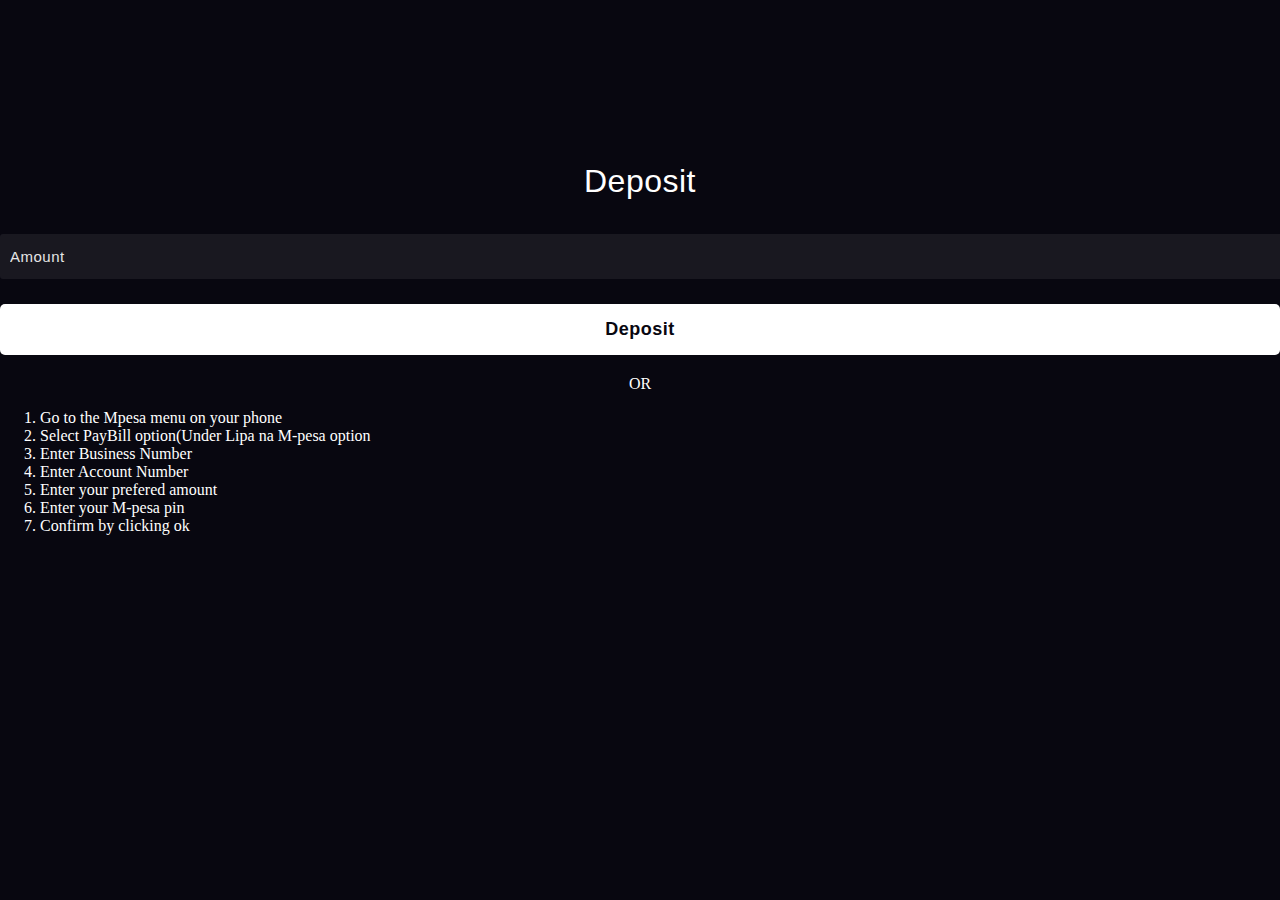
==== deposit.html @ e86fb1a7 "Initial Update" ====
<!doctype html>
<html lang="en">
  <head>
    <!-- Required meta tags -->
    <meta charset="utf-8">
    <meta name="viewport" content="width=device-width, initial-scale=1, shrink-to-fit=no">

    <!-- Bootstrap CSS -->
    <link rel="stylesheet" href="https://cdn.jsdelivr.net/npm/bootstrap@4.6.1/dist/css/bootstrap.min.css" integrity="sha384-zCbKRCUGaJDkqS1kPbPd7TveP5iyJE0EjAuZQTgFLD2ylzuqKfdKlfG/eSrtxUkn" crossorigin="anonymous">

    <title>Deposit</title>
    <link rel="stylesheet" href="styles/style.css">
  </head>
  <body>
    
    <section class="deposit">
        <div class="container">
            <div class="row justify-content-center">
                <div class="col-md-6">
                    <form method="post">
                        <h3>Deposit</h3>

                        <input type="number" placeholder="Amount" required>

                        <button type="submit">Deposit</button>
                    </form>
                    <center>
                        <span>OR</span>
                    </center>
                    <div class="mpesa">
                        <ol>
                            <li>Go to the Mpesa menu on your phone</li>
                            <li>Select PayBill option(Under Lipa na M-pesa option</li>
                            <li>Enter Business Number</li>
                            <li>Enter Account Number</li>
                            <li>Enter your prefered amount</li>
                            <li>Enter your M-pesa pin</li>
                            <li>Confirm by clicking ok</li>
                        </ol>
                    </div>
                </div>
            </div>
        </div>
    <section>

    <!-- Optional JavaScript; choose one of the two! -->

    <!-- Option 1: jQuery and Bootstrap Bundle (includes Popper) -->
    <script src="https://cdn.jsdelivr.net/npm/jquery@3.5.1/dist/jquery.slim.min.js" integrity="sha384-DfXdz2htPH0lsSSs5nCTpuj/zy4C+OGpamoFVy38MVBnE+IbbVYUew+OrCXaRkfj" crossorigin="anonymous"></script>
    <script src="https://cdn.jsdelivr.net/npm/bootstrap@4.6.1/dist/js/bootstrap.bundle.min.js" integrity="sha384-fQybjgWLrvvRgtW6bFlB7jaZrFsaBXjsOMm/tB9LTS58ONXgqbR9W8oWht/amnpF" crossorigin="anonymous"></script>

    <!-- Option 2: Separate Popper and Bootstrap JS -->
    <!--
    <script src="https://cdn.jsdelivr.net/npm/jquery@3.5.1/dist/jquery.slim.min.js" integrity="sha384-DfXdz2htPH0lsSSs5nCTpuj/zy4C+OGpamoFVy38MVBnE+IbbVYUew+OrCXaRkfj" crossorigin="anonymous"></script>
    <script src="https://cdn.jsdelivr.net/npm/popper.js@1.16.1/dist/umd/popper.min.js" integrity="sha384-9/reFTGAW83EW2RDu2S0VKaIzap3H66lZH81PoYlFhbGU+6BZp6G7niu735Sk7lN" crossorigin="anonymous"></script>
    <script src="https://cdn.jsdelivr.net/npm/bootstrap@4.6.1/dist/js/bootstrap.min.js" integrity="sha384-VHvPCCyXqtD5DqJeNxl2dtTyhF78xXNXdkwX1CZeRusQfRKp+tA7hAShOK/B/fQ2" crossorigin="anonymous"></script>
    -->
  </body>
</html>
---- styles/style.css ----
/* *,
*:before,
*:after{
    padding: 0;
    margin: 0;
    box-sizing: border-box;
} */
body{
    margin: 0;
    padding: 0;
    background-color: #080710;
    /* background-image: url('../coin.jpg'); */
}

/* .background{
    width: 430px;
    height: 520px;
    position: absolute;
    transform: translate(-50%,-50%);
    left: 50%;
    top: 50%;
} */

.login{
    margin-top: 350px;
}

.login form{
    height: 400px;
    width: 400px;
    background-color: rgba(255,255,255,0.13);
    position: absolute;
    transform: translate(-50%,-50%);
    top: 50%;
    left: 50%;
    border-radius: 10px;
    backdrop-filter: blur(10px);
    border: 2px solid rgba(255,255,255,0.1);
    box-shadow: 0 0 40px rgba(8,7,16,0.6);
    padding: 70px 35px;
}

.login a{
    color: #ffffff;
    text-decoration: underline;
}

.register{
    margin-top: 370px;
}

.register form{
    height: 570px;
    width: 400px;
    background-color: rgba(255,255,255,0.13);
    position: absolute;
    transform: translate(-50%,-50%);
    top: 50%;
    left: 50%;
    border-radius: 10px;
    backdrop-filter: blur(10px);
    border: 2px solid rgba(255,255,255,0.1);
    box-shadow: 0 0 40px rgba(8,7,16,0.6);
    padding: 45px 25px;
}

.deposit{
    margin-top: 160px;
}

.deposit span{
    color: #ffffff;
    text-align: center;
}

.deposit .mpesa{
    color: #ffffff;
    margin-top: 15px;
}

form *{
    font-family: 'Poppins',sans-serif;
    color: #ffffff;
    letter-spacing: 0.5px;
    outline: none;
    border: none;
}

form h3{
    font-size: 32px;
    font-weight: 500;
    line-height: 42px;
    text-align: center;
}

label{
    display: block;
    margin-top: 20px;
    font-size: 16px;
    font-weight: 500;
}
input{
    display: block;
    height: 45px;
    width: 100%;
    background-color: rgba(255,255,255,0.07);
    border-radius: 3px;
    padding: 0 10px;
    margin-top: 20px;
    font-size: 14px;
    font-weight: 300;
}
::placeholder{
    color: #e5e5e5;
    font-size: 15px;
}
button{
    margin-top: 25px;
    margin-bottom: 20px;
    width: 100%;
    background-color: #ffffff;
    color: #080710;
    padding: 15px 0;
    font-size: 18px;
    font-weight: 600;
    border-radius: 5px;
    cursor: pointer;
}

/*................... Media Queires ...................*/

/*....................... Phone ..............*/

@media only screen and (max-width: 600px) {
    .login {
        margin-top: 320px;
    }
    
    .login form {
        height: 400px;
        width: 350px;
    }

    .register {
        margin-top: 360px;
    }

    .register form {
        height: 570px;
        width: 350px;
    }
}
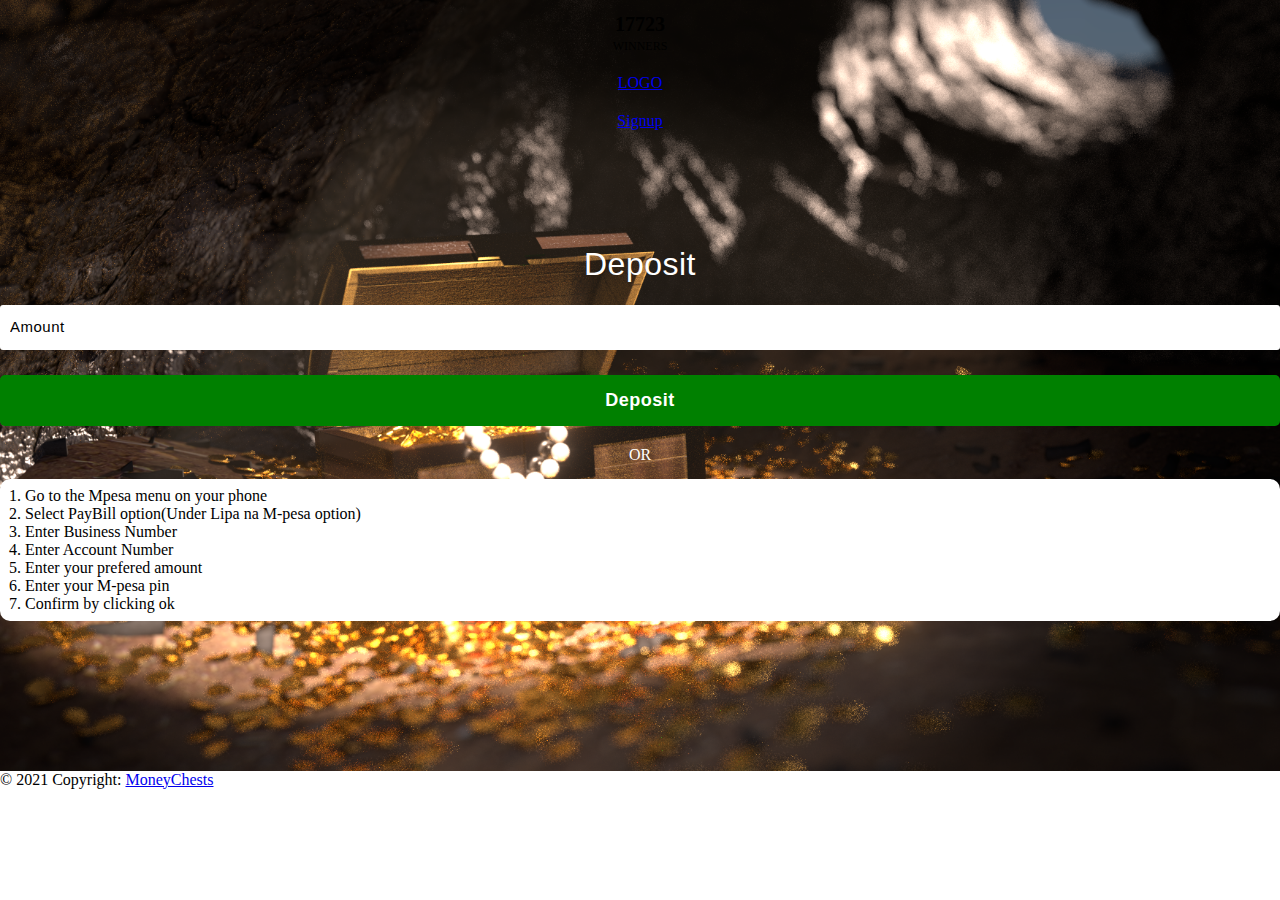
==== commit 909ca890: "Intial update" ====
--- a/deposit.html
+++ b/deposit.html
@@ -11,8 +11,23 @@
     <title>Deposit</title>
     <link rel="stylesheet" href="styles/style.css">
   </head>
+
+    <nav class="navbar navbar-expand-lg navbar-light bg-light">
+        <div class="row cstm-nav">
+        <div class="col-4">
+            <span class="winners">17723</span><br>
+            <span class="winners-hlpr-txt">WINNERS</span>
+        </div>
+        <div class="col-4">
+            <p class="pt-10pc"><a href="index.html">LOGO</a></p>
+        </div>
+        <div class="col-4">
+            <p class="pt-10pc"><a href="register.html"><i class="fa fa-user-circle"></i> Signup</a></p>
+        </div>
+        </div>
+    </nav>
+
   <body>
-    
     <section class="deposit">
         <div class="container">
             <div class="row justify-content-center">
@@ -30,7 +45,7 @@
                     <div class="mpesa">
                         <ol>
                             <li>Go to the Mpesa menu on your phone</li>
-                            <li>Select PayBill option(Under Lipa na M-pesa option</li>
+                            <li>Select PayBill option(Under Lipa na M-pesa option)</li>
                             <li>Enter Business Number</li>
                             <li>Enter Account Number</li>
                             <li>Enter your prefered amount</li>
@@ -41,7 +56,7 @@
                 </div>
             </div>
         </div>
-    <section>
+    </section>
 
     <!-- Optional JavaScript; choose one of the two! -->
 
@@ -56,4 +71,16 @@
     <script src="https://cdn.jsdelivr.net/npm/bootstrap@4.6.1/dist/js/bootstrap.min.js" integrity="sha384-VHvPCCyXqtD5DqJeNxl2dtTyhF78xXNXdkwX1CZeRusQfRKp+tA7hAShOK/B/fQ2" crossorigin="anonymous"></script>
     -->
   </body>
+
+  <!-- Footer -->
+    <footer class="page-footer font-small blue pt-4">
+  
+    <!-- Copyright -->
+    <div class="footer-copyright text-center py-3">© 2021 Copyright:
+      <a href="https://mdbootstrap.com/"> MoneyChests</a>
+    </div>
+    <!-- Copyright -->
+  
+    </footer>
+  <!-- Footer -->
 </html>--- a/styles/style.css
+++ b/styles/style.css
@@ -1,38 +1,41 @@
-/* *,
+*,
 *:before,
 *:after{
     padding: 0;
     margin: 0;
     box-sizing: border-box;
-} */
+}
+
 body{
     margin: 0;
     padding: 0;
-    background-color: #080710;
-    /* background-image: url('../coin.jpg'); */
-}
-
-/* .background{
+    background-image: url(../img/bg-8.png);
+    background-repeat: no-repeat;
+    background-size: cover;
+}
+
+.navbar-toggler {
+    position: fixed;
+}
+
+.navbar {
+    padding: 1% 30% 1% 30%;
+}
+
+.background{
     width: 430px;
     height: 520px;
     position: absolute;
     transform: translate(-50%,-50%);
     left: 50%;
     top: 50%;
-} */
-
-.login{
-    margin-top: 350px;
 }
 
 .login form{
     height: 400px;
     width: 400px;
     background-color: rgba(255,255,255,0.13);
-    position: absolute;
-    transform: translate(-50%,-50%);
-    top: 50%;
-    left: 50%;
+    margin: 5% auto 10% auto;
     border-radius: 10px;
     backdrop-filter: blur(10px);
     border: 2px solid rgba(255,255,255,0.1);
@@ -45,27 +48,36 @@
     text-decoration: underline;
 }
 
-.register{
-    margin-top: 370px;
-}
-
 .register form{
-    height: 570px;
+    height: 550px;
     width: 400px;
     background-color: rgba(255,255,255,0.13);
-    position: absolute;
-    transform: translate(-50%,-50%);
-    top: 50%;
-    left: 50%;
+    margin: 5% auto 10% auto;
     border-radius: 10px;
     backdrop-filter: blur(10px);
     border: 2px solid rgba(255,255,255,0.1);
     box-shadow: 0 0 40px rgba(8,7,16,0.6);
     padding: 45px 25px;
+    
 }
 
 .deposit{
-    margin-top: 160px;
+    margin-top: 100px;
+    margin-bottom: 150px;
+}
+
+.deposit input{
+    background: #ffffff !important;
+    color: #000000 !important;
+}
+
+.deposit ::placeholder{
+    color: #000000;
+}
+
+.deposit button{
+    background: green;
+    color: #ffffff;
 }
 
 .deposit span{
@@ -74,7 +86,10 @@
 }
 
 .deposit .mpesa{
-    color: #ffffff;
+    background: #ffffff;
+    padding: 8px 25px;
+    border-radius: 10px;
+    color: #000000;
     margin-top: 15px;
 }
 
@@ -127,6 +142,69 @@
     cursor: pointer;
 }
 
+.cstm-nav {
+    text-align: center;
+    width: 100%;
+}
+
+.winners {
+    font-weight: 700;
+    font-size: 20px;
+}
+
+.winners-hlpr-txt {
+    font-size: 12px;
+}
+
+.pt-10pc {
+    padding-top: 20px;
+}
+
+.page-footer {
+    background-color: #ffffff;
+    position: relative;
+    width: 100%;
+    bottom: 0;
+}
+
+.table-wdth-cstm {
+    width: 70%;
+    margin-bottom: 10%;
+}
+
+.main-img {
+    width: 50%;
+    margin-top: 15%;
+}
+
+.boxes{
+    margin: 8% 0;
+}
+
+.chests {
+    width: 35%;
+}
+
+.user_phone_number {
+    border-radius: 30px;
+    padding: 1.575rem 2.75rem;
+}
+
+.play-btn-cstm {
+    border-radius: 30px;
+    padding: 10px;
+    font-size: 25px;
+    font-weight: 800;
+    border: 4px solid #ffffa6;
+}
+
+.table-heading-txt {
+    margin-top: 8%;
+    font-weight: 700;
+    font-size: 30px;
+    color: white;
+}
+
 /*................... Media Queires ...................*/
 
 /*....................... Phone ..............*/
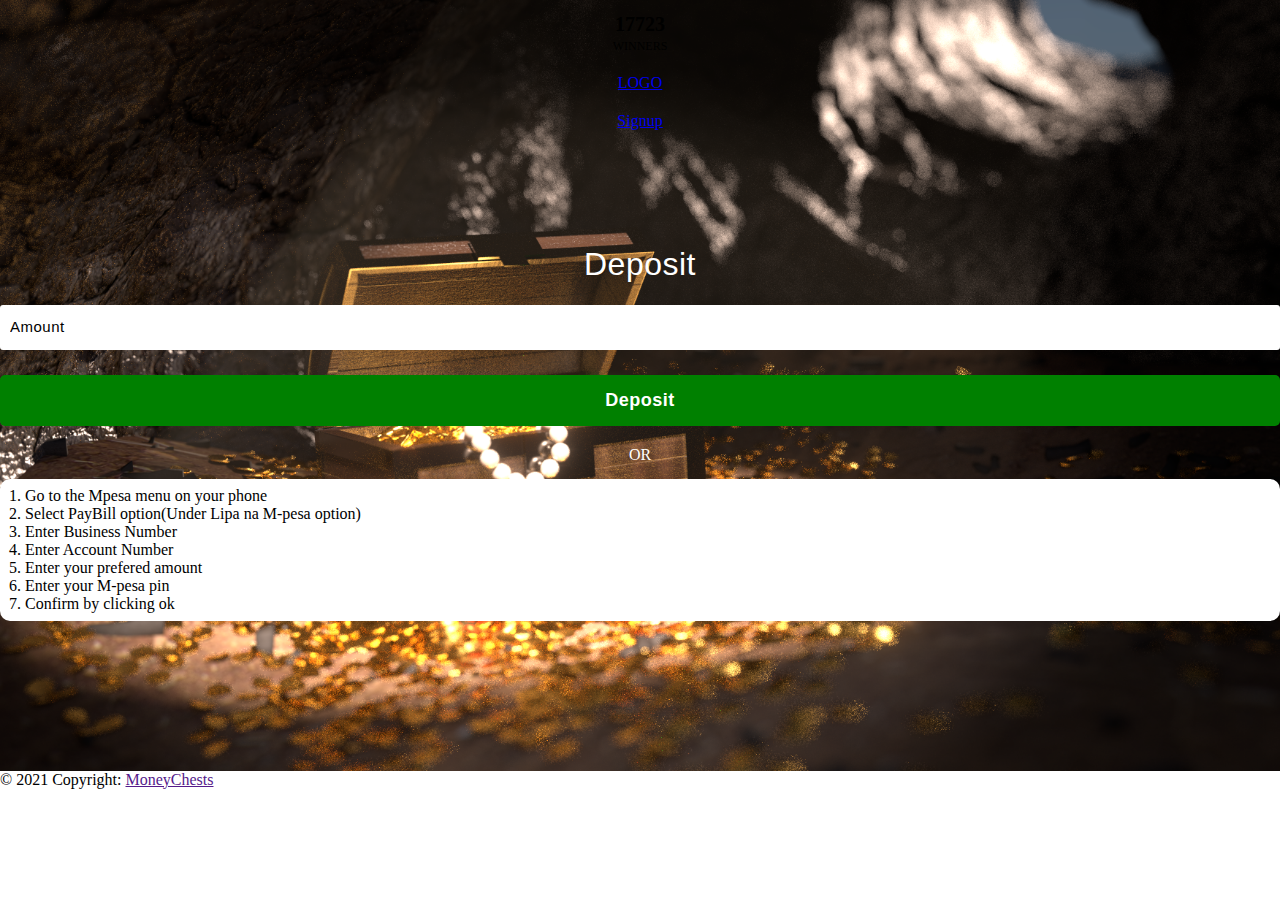
==== commit e98151aa: "Intial update" ====
--- a/deposit.html
+++ b/deposit.html
@@ -77,7 +77,7 @@
   
     <!-- Copyright -->
     <div class="footer-copyright text-center py-3">© 2021 Copyright:
-      <a href="https://mdbootstrap.com/"> MoneyChests</a>
+      <a href=""> MoneyChests</a>
     </div>
     <!-- Copyright -->
   
